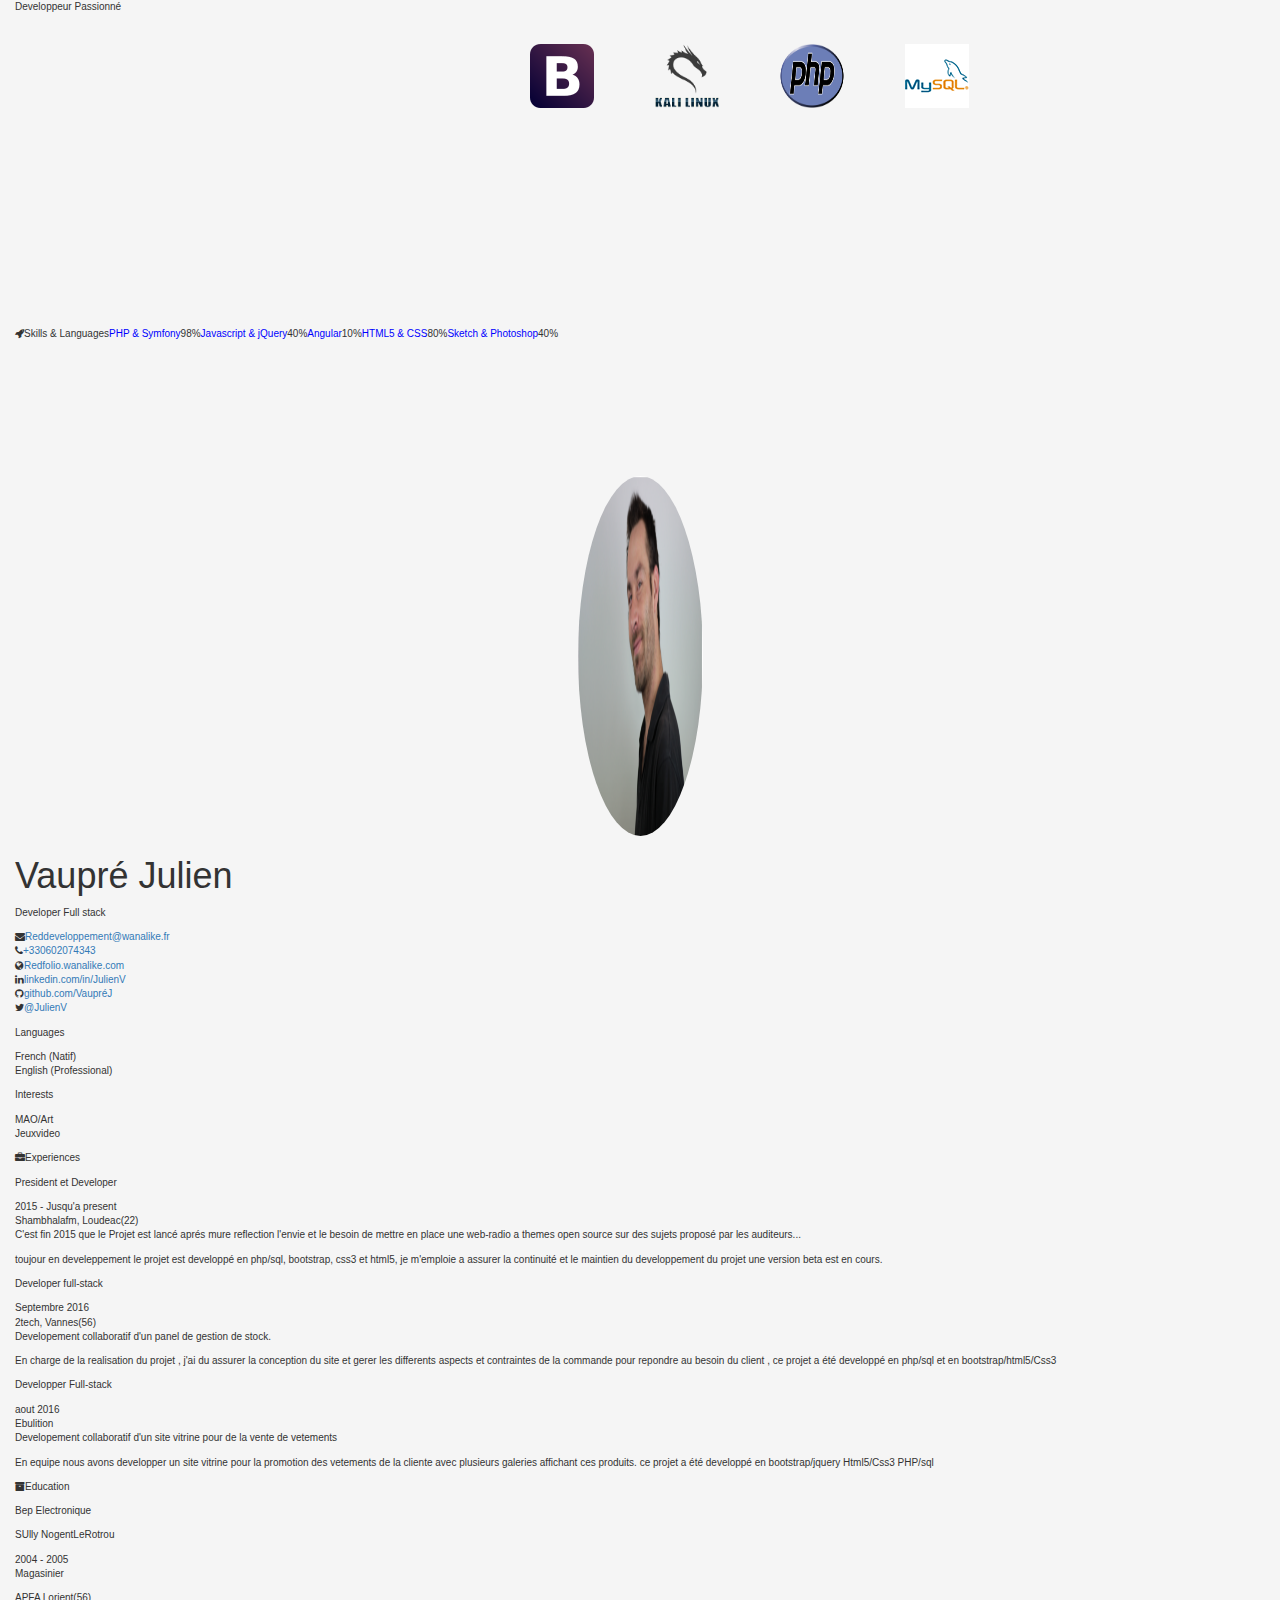
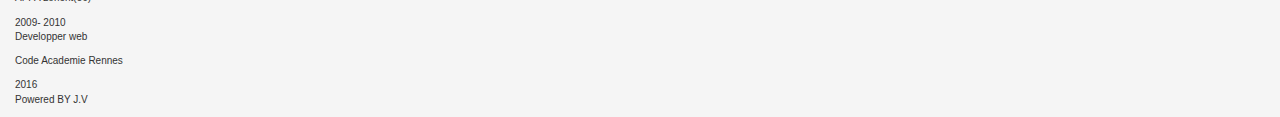
==== print.html @ dbfcdfeb "upload cv" ====
<!DOCTYPE>
<html>
<head>

    <!-- Meta -->
    <meta charset="utf-8">
    <meta name="viewport" content="width=device-width, initial-scale=1.0">
    <meta http-equiv="X-UA-Compatible" content="IE=edge">
    <meta name="viewport" content="width=device-width, initial-scale=1.0">
    <meta name="description" content="Cv Powered by J.v">
    <meta name="author" content="Julien Vaupré">    
    <title>Developper Web</title>
    <!--font-->
    <link href="https://fonts.googleapis.com/css?family=Josefin+Sans" rel="stylesheet" type="text/css">
    <link href="https://fonts.googleapis.com/css?family=Bitter" rel="stylesheet" type="text/css">
    <link href='https://fonts.googleapis.com/css?family=Lobster' rel='stylesheet' type='text/css'>
    <link href='https://fonts.googleapis.com/css?family=Faster+One' rel='stylesheet' type='text/css'> 
    <link href='https://fonts.googleapis.com/css?family=VT323' rel='stylesheet' type='text/css'>
    <link href='https://fonts.googleapis.com/css?family=Roboto:400,500,400italic,300italic,300,500italic,700,700italic,900,900italic' rel='stylesheet' type='text/css'>
    <link rel="shortcut icon" href="favicon.ico">  
    <link href='https://fonts.googleapis.com/css?family=Roboto:400,500,400italic,300italic,300,500italic,700,700italic,900,900italic' rel='stylesheet' type='text/css'>
    <!-- Global CSS -->
    <link rel="stylesheet" href="assets/plugins/bootstrap/css/bootstrap.min.css">   
    <!-- Plugins CSS -->
    <link rel="stylesheet" href="assets/plugins/font-awesome/css/font-awesome.css">
    <!-- Global CSS -->
    <link rel="stylesheet" href="css/bootstrap.min.css">
    <link rel="stylesheet" href="assets/plugins/bootstrap/css/bootstrap.min.css">   
    <link rel="shortcut icon" href="favicon.ico">  

    <!-- Theme CSS -->  
    <!--<link id="theme-style" rel="stylesheet" href="css/styles.css">-->
    <link rel="stylesheet" type="text/css" href="css/print.css">

    <script src="https://maxcdn.bootstrapcdn.com/bootstrap/4.0.0-alpha.4/js/bootstrap.min.js" integrity="sha384-VjEeINv9OSwtWFLAtmc4JCtEJXXBub00gtSnszmspDLCtC0I4z4nqz7rEFbIZLLU" crossorigin="anonymous"></script>
  
    <!-- Plugins CSS -->
    <link rel="stylesheet" href="plugins/font-awesome/css/font-awesome.css">
    


</head>

<body>
    <div class="opac">
        <div class="container-fluid">
            
            <!--contact-->
            
            
            <header class="bottom">
                
                    
                    <p class="red">Developpeur Passionné</p>
                        

                    
                    
                    <div class="xlist-group-items left">    
                    <div class="col-md-2">
                        <img src="img/Boostrap.png" class="img1" alt="boostrap" />
                    </div>

                    <div class="col-md-2">
                        <img src="img/kali.png" class="img2" alt="kali" />
                    </div>

                    <div class="col-md-2">
                        <img src="img/php.png" class="img3" alt="php" />
                    </div>

                    <div class="col-md-2">
                        <img src="img/mysql.png" class="img4" alt="mysql" />
                    </div>
                </div>  

                
                <div class="list ">
                    <p class="">
                        <i class="fa fa-rocket"></i>Skills &amp; Languages
                    </p>
                        <p class="level-title">PHP &amp; Symfony</p>
                        <p>98%</p>
                                            
                        <p class="level-title">Javascript &amp; jQuery</p>
                        <p>40%</p>
                        
                        <p class="level-title">Angular</p>
                        <p>10%</p>
                        
                        <p class="level-title">HTML5 &amp; CSS</p>
                        <p>80%</p>
                        
                        <p class="level-title">Sketch &amp; Photoshop</p>
                        <p>40%</p>
                </div>
            </header><!--//skills-section-->
                
            
                

                
            

           
            
            <div class="wrapper">
        <!--<div class="sidebar-wrapper">-->
            <div class="profile-container">
                <img class="profile" src="img/me.png" alt="" />
                <h1 class="name">Vaupré Julien</h1>
                <p class="tagline">Developer Full stack</p>
            </div><!--//profile-container-->
            
            <div class="contact-container container-block">
                <ul class="list-unstyled contact-list">
                    <li class="email"><i class="fa fa-envelope"></i><a href="mailto: yourname@email.com">Reddeveloppement@wanalike.fr</a></li>
                    <li class="phone"><i class="fa fa-phone"></i><a href="tel:0123 456 789">+330602074343</a></li>
                    <li class="website"><i class="fa fa-globe"></i><a href="http://themes.3rdwavemedia.com/website-templates/free-responsive-website-template-for-developers/" target="_blank">Redfolio.wanalike.com</a></li>
                    <li class="linkedin"><i class="fa fa-linkedin"></i><a href="#" target="_blank">linkedin.com/in/JulienV</a></li>
                    <li class="github"><i class="fa fa-github"></i><a href="#" target="_blank">github.com/VaupréJ</a></li>
                    <li class="twitter"><i class="fa fa-twitter"></i><a href="https://twitter.com/3rdwave_themes" target="_blank">@JulienV</a></li>
                </ul>
            </div><!--//contact-container-->
            
            
            <div class="languages-container container-block">
                <p class="container-block-title">Languages</p>
                <ul class="list-unstyled interests-list">
                    <li>French <span class="lang-desc">(Natif)</span></li>
                    <li>English <span class="lang-desc">(Professional)</span></li>
                    
                </ul>
            
            <!--//interests-->
                <p class="container-block-title">Interests</p>
                <ul class="list-unstyled interests-list">
                    <li>MAO/Art</li>
                    <li>Jeuxvideo</li>
                    
                </ul>
            <!--//interests-->
            
        </div><!--//sidebar-wrapper-->
            
    
        <p class=""><i class="fa fa-briefcase"></i>Experiences</p>
               <div class="item">
                    <div class="meta">
                        <div class="upper-row">
                            <p class="job-title">President et Developer</p>
                            <div class="time">2015 - Jusqu'a present</div>
                        </div><!--//upper-row-->
                        <div class="company">Shambhalafm, Loudeac(22)</div>
                    </div><!--//meta-->
                    <div class="details">
                        <p>C'est fin 2015 que le Projet est lancé aprés mure reflection l'envie et le besoin de mettre en place une web-radio a themes open source sur des sujets proposé par les auditeurs...</p>  
                        <p>toujour en develeppement le projet est developpé en php/sql, bootstrap, css3 et html5, je m'emploie a assurer la continuité et le maintien du developpement du projet une version beta est en cours. </p>
                    </div><!--//details-->
                </div><!--//item-->

                
                
                <div class="item">
                    <div class="meta">
                        <div class="upper-row">
                            <p class="job-title">Developer full-stack</p>
                            <div class="time">Septembre 2016</div>
                        </div><!--//upper-row-->
                        <div class="company">2tech, Vannes(56)</div>
                    </div><!--//meta-->
                    <div class="details">
                        <p>Developement collaboratif d'un panel de gestion de stock.</p>  
                        <p>En charge de la realisation du projet , j'ai du assurer la conception du site et gerer les differents aspects et contraintes de la commande pour repondre au besoin du client , ce projet a été developpé en php/sql et en bootstrap/html5/Css3 </p>
                    </div><!--//details-->
                </div><!--//item-->

                
                      <div class="item ">
                            <div class="meta">
                                <div class="upper-row">
                                    <p class="job-title">Developper Full-stack</p>
                                    <div class="time">aout 2016 </div>
                                </div><!--//upper-row-->
                                <div class="company">Ebulition</div>
                            </div><!--//meta-->
                            <div class="details">
                                <p>Developement collaboratif d'un site vitrine pour de la vente de vetements</p>  
                                <p>En equipe nous avons developper un site vitrine pour la promotion des vetements de la cliente avec plusieurs galeries affichant ces produits. ce projet a été developpé en bootstrap/jquery Html5/Css3 PHP/sql </p>
                            </div><!--//details-->
                        </div><!--//item-->

     
                <p class=""><i class="fa fa-archive"></i>Education</p>
                
                <div class="item">
                    <p class="degree">Bep Electronique</p>
                    <p class="meta">SUlly NogentLeRotrou</p>
                    <div class="time">2004 - 2005</div>
                </div><!--//item-->
                <div class="item">
                    <p class="degree">Magasinier</p>
                    <p class="meta">APFA Lorient(56)</p>
                    <div class="time">2009- 2010</div>
                </div><!--//item-->
                <div class="item">
                    <p class="degree">Developper web</p>
                    <p class="meta">Code Academie Rennes</p>
                    <div class="time">2016</div>
                </div><!--//item-->
            
                <!--footer-->
                        <footer class="">
                        <p class="">Powered BY J.V</p>
                        </footer>
                    </div>

                </div>
                </section>
                <!-- Javascript -->          
    <script type="text/javascript" src="assets/plugins/jquery-1.11.3.min.js"></script>
    <script type="text/javascript" src="assets/plugins/bootstrap/js/bootstrap.min.js"></script>    
    <!-- custom js -->
    <script type="text/javascript" src="assets/js/main.js"></script>
            </div>   
            </body>
            
            </html>
---- css/styles.css ----
/*   
 * Template Name: Orbit - Responsive Resume/CV Template for Developers
 * Version: 1.0
 * Author: Xiaoying Riley
 * Twitter: @3rdwave_themes
 * License: Creative Commons Attribution 3.0 License
 * Website: http://themes.3rdwavemedia.com/
*/
/* styles.css */
/* ======= Base ======= */
body {
  font-family: 'Roboto', sans-serif;
  color: #545E6C;
  background: #f5f5f5;
  font-size: 14px;
  padding: 30px;
  -webkit-font-smoothing: antialiased;
  -moz-osx-font-smoothing: grayscale;
}
h1,
h2,
h3,
h4,
h5,
h6 {
  font-weight: 700;
}
a {
  color: #2d7788;
  -webkit-transition: all 0.4s ease-in-out;
  -moz-transition: all 0.4s ease-in-out;
  -ms-transition: all 0.4s ease-in-out;
  -o-transition: all 0.4s ease-in-out;
}
a:hover {
  text-decoration: underline;
  color: #1a454f;
}
a:focus {
  text-decoration: none;
}
p {
  line-height: 1.5;
}


  




}

.wrapper {
  background: #42A8C0;
  max-width: 960px;
  margin: 0 auto;
  position: relative;
  -webkit-box-shadow: 0px 2px 4px rgba(0, 0, 0, 0.1);
  -moz-box-shadow: 0px 2px 4px rgba(0, 0, 0, 0.1);
  box-shadow: 0px 2px 4px rgba(0, 0, 0, 0.1);
}
.sidebar-wrapper {
  background: #42A8C0;
  /*position: absolute;*/
  right: 0;
  width: 155px;
  height: 100%;
  min-height: 940px;
  color: #fff;
}
.sidebar-wrapper a {
  color: #fff;
}
.sidebar-wrapper .profile-container {
  padding: 30px;
  background: rgba(0, 0, 0, 0.2);
  text-align: center;
  color: #fff;
}
.sidebar-wrapper .name {
  font-size: 32px;
  font-weight: 900;
  margin-top: 0;
  margin-bottom: 10px;
}
.sidebar-wrapper .tagline {
  color: rgba(255, 255, 255, 0.6);
  font-size: 16px;
  font-weight: 400;
  margin-top: 0;
  margin-bottom: 0;
}
.sidebar-wrapper .profile {
  margin-bottom: 15px;
}
.sidebar-wrapper .contact-list .fa {
  margin-right: 5px;
  font-size: 18px;
  vertical-align: middle;
}
.sidebar-wrapper .contact-list li {
  margin-bottom: 15px;
}
.sidebar-wrapper .contact-list li:last-child {
  margin-bottom: 0;
}
.sidebar-wrapper .contact-list .email .fa {
  font-size: 14px;
}
.sidebar-wrapper .container-block {
  padding: 30px;
}
.sidebar-wrapper .container-block-title {
  text-transform: uppercase;
  font-size: 16px;
  font-weight: 700;
  margin-top: 0;
  margin-bottom: 15px;
}
.sidebar-wrapper .degree {
  font-size: 14px;
  margin-top: 0;
  margin-bottom: 5px;
}
.sidebar-wrapper .education-container .item {
  margin-bottom: 15px;
}
.sidebar-wrapper .education-container .item:last-child {
  margin-bottom: 0;
}
.sidebar-wrapper .education-container .meta {
  color: rgba(255, 255, 255, 0.6);
  font-weight: 500;
  margin-bottom: 0px;
  margin-top: 0;
}
.sidebar-wrapper .education-container .time {
  color: rgba(255, 255, 255, 0.6);
  font-weight: 500;
  margin-bottom: 0px;
}
.sidebar-wrapper .languages-container .lang-desc {
  color: rgba(255, 255, 255, 0.6);
}
.sidebar-wrapper .languages-list {
  margin-bottom: 0;
}
.sidebar-wrapper .languages-list li {
  margin-bottom: 10px;
}
.sidebar-wrapper .languages-list li:last-child {
  margin-bottom: 0;
}
.sidebar-wrapper .interests-list {
  margin-bottom: 0;
}
.sidebar-wrapper .interests-list li {
  margin-bottom: 10px;
}
.sidebar-wrapper .interests-list li:last-child {
  margin-bottom: 0;
}
.main-wrapper {
  background: #fff;
  padding: 60px;
  padding-right: 300px;
}
.main-wrapper .section-title {
  text-transform: uppercase;
  font-size: 20px;
  font-weight: 500;
  color: #2d7788;
  position: relative;
  margin-top: 0;
  margin-bottom: 20px;
}
.main-wrapper .section-title .fa {
  width: 30px;
  height: 30px;
  margin-right: 8px;
  display: inline-block;
  color: #fff;
  -webkit-border-radius: 50%;
  -moz-border-radius: 50%;
  -ms-border-radius: 50%;
  -o-border-radius: 50%;
  border-radius: 50%;
  -moz-background-clip: padding;
  -webkit-background-clip: padding-box;
  background-clip: padding-box;
  background: #2d7788;
  text-align: center;
  padding-top: 8px;
  font-size: 16px;
  position: relative;
  top: -2px;
}
.main-wrapper .section {
  margin-bottom: 60px;
}
.main-wrapper .experiences-section .item {
  margin-bottom: 30px;
}
.main-wrapper .upper-row {
  position: relative;
  overflow: hidden;
  margin-bottom: 2px;
}
.main-wrapper .job-title {
  color: #3F4650;
  font-size: 16px;
  margin-top: 0;
  margin-bottom: 0;
  font-weight: 500;
}
.main-wrapper .time {
  position: absolute;
  right: 0;
  top: 0;
  color: #97AAC3;
}
.main-wrapper .company {
  margin-bottom: 10px;
  color: #97AAC3;
}
.main-wrapper .project-title {
  font-size: 16px;
  font-weight: 400;
  margin-top: 0;
  margin-bottom: 5px;
}
.main-wrapper .projects-section .intro {
  margin-bottom: 30px;
}
.main-wrapper .projects-section .item {
  margin-bottom: 15px;
}
.skillset .item {
  margin-bottom: 15px;
  overflow: hidden;
}
.skillset .level-title {
  font-size: 14px;
  margin-top: 0;
  margin-bottom: 12px;
}
.skillset .level-bar {
  height: 12px;
  background: #f5f5f5;
}
.skillset .level-bar-inner {
  height: 12px;
  background: #7bc2d3;
}
.footer {
  padding: 30px;
  padding-top: 60px;
}
.footer .copyright {
  line-height: 1.6;
  color: #545E6C;
  font-size: 13px;
}
.footer .fa-heart {
  color: #fb866a;
}
/* Extra small devices (phones, less than 768px) */
@media (max-width: 767px) {
  .sidebar-wrapper {
    position: static;
    width: inherit;
  }
  .main-wrapper {
    padding: 30px;
  }
  .main-wrapper .time {
    position: static;
    display: block;
    margin-top: 5px;
  }
  .main-wrapper .upper-row {
    margin-bottom: 0;
  }
}
/* Small devices (tablets, 768px and up) */
/* Medium devices (desktops, 992px and up) */
@media (min-width: 992px) {
  .skillset .level-title {
    display: inline-block;
    float: left;
    width: 30%;
    margin-bottom: 0;
  }
  .skillset .level-bar {
    display: inline-block;
    width: 70%;
    float: left;
    position: relative;
    top: 1px;
  }
}
/* Large devices (large desktops, 1200px and up) */
/* Ex-Large devices (large desktops, 1200px and up) */

.opac{
    padding : 1em;
    background: rgba(0,0,0, 0.1) !important;
}

.item{
 margin-bottom:1em;
 border: 1px solid rgba(0,0,0,0.2) ;
 padding:1em;
}
h5{
 position: absolute;
 right:2em;
}
---- css/print.css ----
*{
	margin: 0 auto;
	padding: 0 auto;
	font-size: 10px;


}


body{
	
	background-color: whitesmoke ;

}

.img1{
	height: 64px;
	width: 64px;
	margin-top: 20px;

}

.img2{
	height: 64px;
	width: 64px;
	background-color: whitesmoke;
	margin-top: 20px;
	
}

.img3{
	height: 64px;
	width: 64px;
	background-color: whitesmoke;
	margin-top: 20px;
	
}

.img4{
	height: 64px;
	width: 64px;
	background-color: whitesmoke;
	margin-top: 20px;
	
}


.photo{
	margin-top:10px;
	height: 230px;
	width: 180px;
	
}

.profile{
	display:flex;
	align-self: flex-end;
	height:40%;
	width: 10%;
	margin-top:10%;
	border-radius: 70%;
	

}

.left{
	margin-bottom:15px!important;
	padding-left: 40%;

}

.list{
	display: flex;
	margin-top: 25%;
	margin-bottom: 10%;



}

.main-wrapper .section-title .fa {
  width: 30px;
  height: 30px;
  margin-right: 8px;
  display: inline-block;
  color: #fff;
  -webkit-border-radius: 50%;
  -moz-border-radius: 50%;
  -ms-border-radius: 50%;
  -o-border-radius: 50%;
  border-radius: 50%;
  -moz-background-clip: padding;
  -webkit-background-clip: padding-box;
  background-clip: padding-box;
  background: #2d7788;
  text-align: center;
  padding-top: 8px;
  font-size: 10px;
  position: relative;
  top: -2px;
}

.level-title{
	color: blue;

}
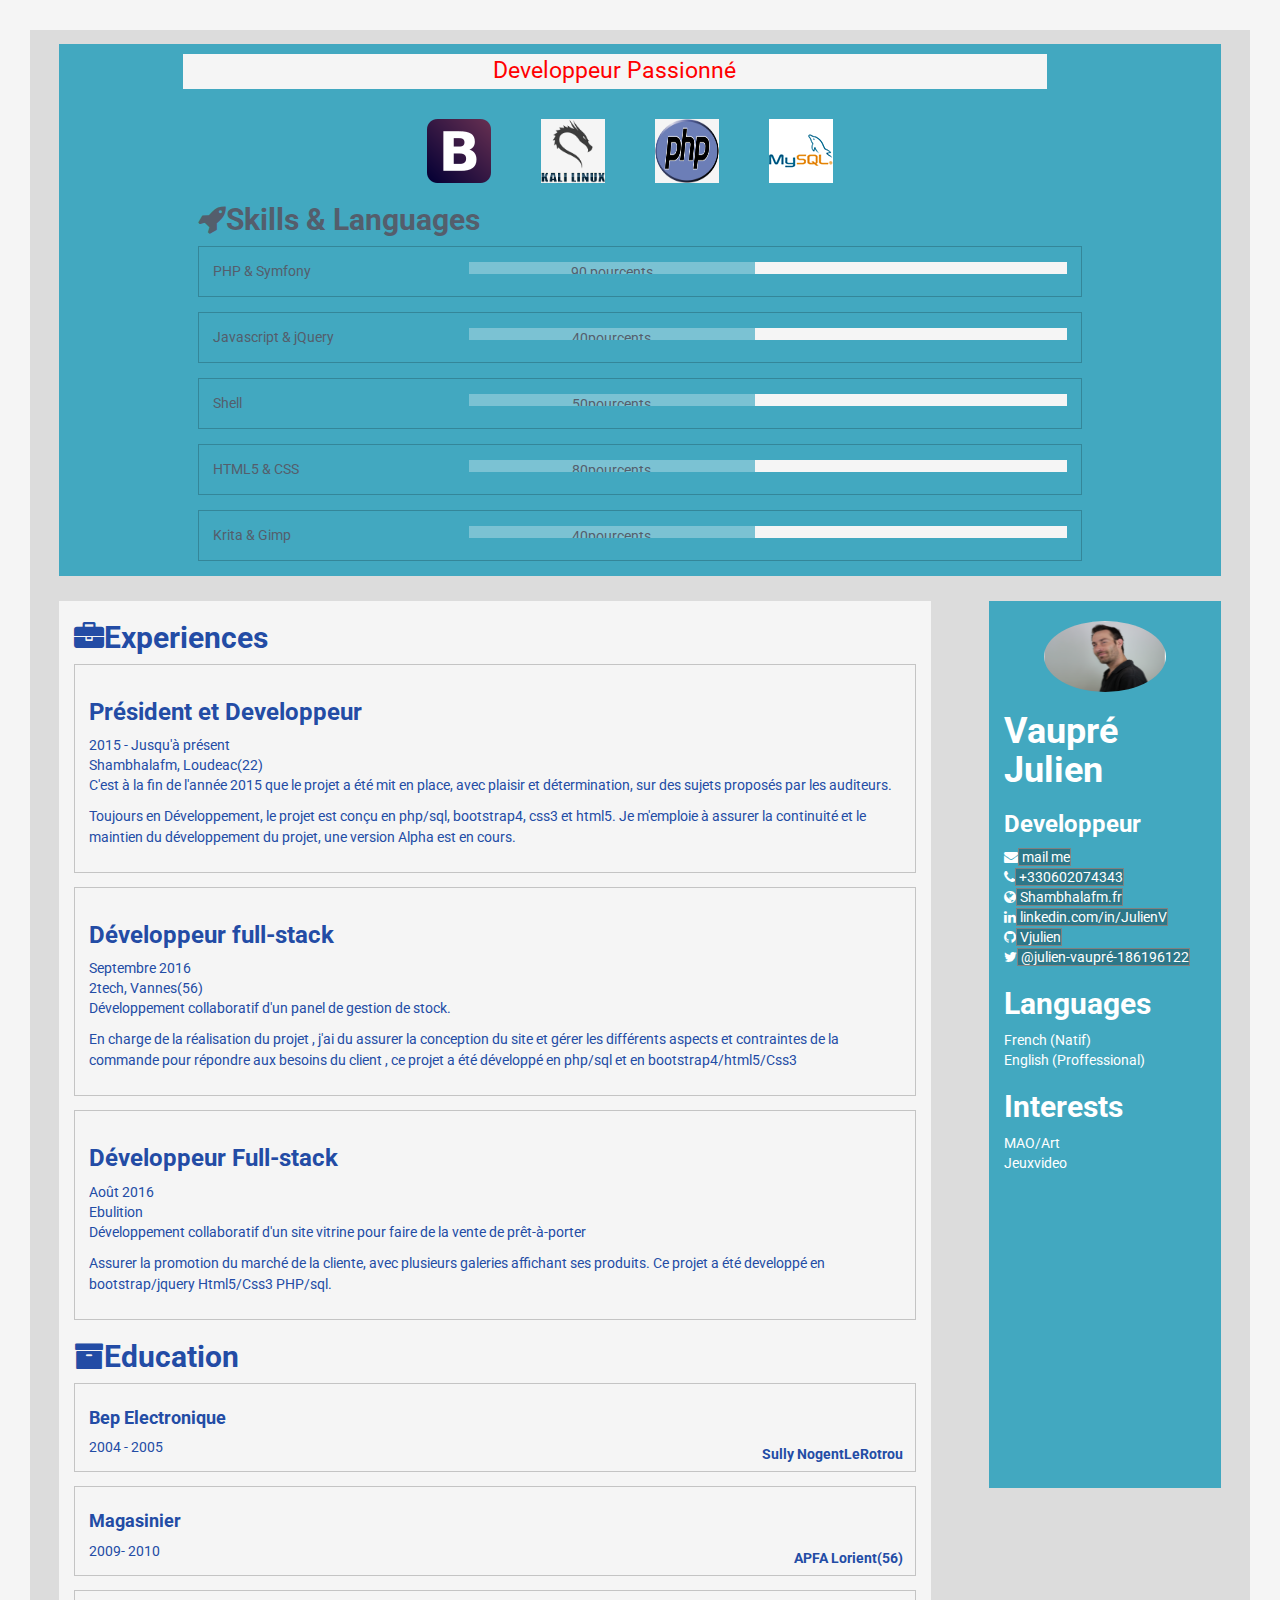
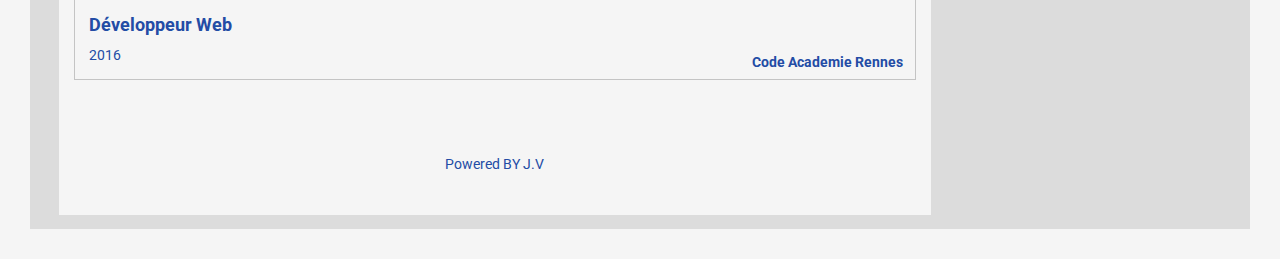
==== commit d363a789: "fix print cv version & work in progress bash version" ====
--- a/print.html
+++ b/print.html
@@ -8,9 +8,9 @@
     <meta name="viewport" content="width=device-width, initial-scale=1.0">
     <meta http-equiv="X-UA-Compatible" content="IE=edge">
     <meta name="viewport" content="width=device-width, initial-scale=1.0">
-    <meta name="description" content="Cv Powered by J.v">
-    <meta name="author" content="Julien Vaupré">    
-    <title>Developper Web</title>
+    <meta name="description" content="Cv Build by Julien & Inspired by Xiaoying Riley ">
+    <meta name="author" content="Xiaoying Riley at 3rd Wave Media">    
+    <title>Developpeur Web</title>
     <!--font-->
     <link href="https://fonts.googleapis.com/css?family=Josefin+Sans" rel="stylesheet" type="text/css">
     <link href="https://fonts.googleapis.com/css?family=Bitter" rel="stylesheet" type="text/css">
@@ -30,13 +30,13 @@
     <link rel="shortcut icon" href="favicon.ico">  
 
     <!-- Theme CSS -->  
-    <!--<link id="theme-style" rel="stylesheet" href="css/styles.css">-->
-    <link rel="stylesheet" type="text/css" href="css/print.css">
+    <link id="theme-style" rel="stylesheet" href="css/styles.css">
+    <link rel="stylesheet" type="text/css" href="css/print2.css">
 
     <script src="https://maxcdn.bootstrapcdn.com/bootstrap/4.0.0-alpha.4/js/bootstrap.min.js" integrity="sha384-VjEeINv9OSwtWFLAtmc4JCtEJXXBub00gtSnszmspDLCtC0I4z4nqz7rEFbIZLLU" crossorigin="anonymous"></script>
   
     <!-- Plugins CSS -->
-    <link rel="stylesheet" href="plugins/font-awesome/css/font-awesome.css">
+    <link rel="stylesheet" href="assets/plugins/font-awesome/css/font-awesome.css">
     
 
 
@@ -49,17 +49,17 @@
             <!--contact-->
             
             
-            <header class="bottom">
-                
-                    
+            <header class="col-lg-12 col-md-12 bottom">
+                <div class="col-lg-10 col-md-10">
+                    <div class="Titre ">
                     <p class="red">Developpeur Passionné</p>
                         
 
-                    
-                    
-                    <div class="xlist-group-items left">    
-                    <div class="col-md-2">
-                        <img src="img/Boostrap.png" class="img1" alt="boostrap" />
+                    </div>
+                    
+                    <div class="list-group-items left">    
+                    <div class="col-md-2">
+                        <img src="img/Boostrap.png" class="img1" alt="bootstrap" />
                     </div>
 
                     <div class="col-md-2">
@@ -76,25 +76,65 @@
                 </div>  
 
                 
-                <div class="list ">
-                    <p class="">
-                        <i class="fa fa-rocket"></i>Skills &amp; Languages
-                    </p>
+                <div class="col-md-12 skills-section section">
+                <h2 class="section-title"><i class="fa fa-rocket"></i>Skills &amp; Languages</h2>
+                <div class="skillset">        
+                    <div class="item">
                         <p class="level-title">PHP &amp; Symfony</p>
-                        <p>98%</p>
-                                            
+                        <div class="level-bar">
+                            <div class="level-bar-inner" data-level="50%" alt="90 pourcents">
+                            <center>
+                            <p>90 pourcents</p> 
+                            </center>
+                            </div>                                      
+                        </div><!--//level-bar-->                                 
+                    </div><!--//item-->
+                    
+                    <div class="item">
                         <p class="level-title">Javascript &amp; jQuery</p>
-                        <p>40%</p>
-                        
-                        <p class="level-title">Angular</p>
-                        <p>10%</p>
-                        
+                        <div class="level-bar">
+                            <div class="level-bar-inner" data-level="50%" alt="40pourcents">
+                            <center>
+                            <p>40pourcents</p>
+                            </center>
+                            </div>                                      
+                        </div><!--//level-bar-->                                 
+                    </div><!--//item-->
+                    
+                    <div class="item">
+                        <p class="level-title">Shell</p>
+                        <div class="level-bar">
+                            <div class="level-bar-inner" data-level="50%" alt="50pourcents">
+                            <center>
+                            <p>50pourcents</p>
+                            </center>
+                            </div>             </div><!--//level-bar-->                                 
+                    </div><!--//item-->
+                    
+                    <div class="item">
                         <p class="level-title">HTML5 &amp; CSS</p>
-                        <p>80%</p>
-                        
-                        <p class="level-title">Sketch &amp; Photoshop</p>
-                        <p>40%</p>
+                        <div class="level-bar">
+                            <div class="level-bar-inner" data-level="50%" alt="80pourcents">
+                            <center>
+                            <p>80pourcents</p>
+                            </center>
+                            </div>                                      
+                        </div><!--//level-bar-->                                 
+                    </div><!--//item-->
+                                        
+                    <div class="item">
+                        <p class="level-title">Krita &amp; Gimp</p>
+                        <div class="level-bar">
+                            <div class="level-bar-inner" data-level="50%" alt="40pourcents">
+                            <center>
+                            <p>40pourcents</p>
+                            </center>
+                            </div>                                      
+                        </div><!--//level-bar-->                                 
+                    </div><!--//item-->
+                    
                 </div>
+               </div>   
             </header><!--//skills-section-->
                 
             
@@ -103,60 +143,61 @@
                 
             
 
-           
+            <section class="container-fluid  side">
             
             <div class="wrapper">
         <!--<div class="sidebar-wrapper">-->
             <div class="profile-container">
-                <img class="profile" src="img/me.png" alt="" />
+                <img class="profile" src="img/me.png" alt="Vaupré Julien Developper" />
                 <h1 class="name">Vaupré Julien</h1>
-                <p class="tagline">Developer Full stack</p>
+                <h3 class="tagline">Developpeur</h3>
             </div><!--//profile-container-->
             
             <div class="contact-container container-block">
                 <ul class="list-unstyled contact-list">
-                    <li class="email"><i class="fa fa-envelope"></i><a href="mailto: yourname@email.com">Reddeveloppement@wanalike.fr</a></li>
-                    <li class="phone"><i class="fa fa-phone"></i><a href="tel:0123 456 789">+330602074343</a></li>
-                    <li class="website"><i class="fa fa-globe"></i><a href="http://themes.3rdwavemedia.com/website-templates/free-responsive-website-template-for-developers/" target="_blank">Redfolio.wanalike.com</a></li>
-                    <li class="linkedin"><i class="fa fa-linkedin"></i><a href="#" target="_blank">linkedin.com/in/JulienV</a></li>
-                    <li class="github"><i class="fa fa-github"></i><a href="#" target="_blank">github.com/VaupréJ</a></li>
-                    <li class="twitter"><i class="fa fa-twitter"></i><a href="https://twitter.com/3rdwave_themes" target="_blank">@JulienV</a></li>
+                    <li class="email"><i class="fa fa-envelope"></i><a href="mailto: reddeveloppement@wanalike.fr"> mail me</a></li>
+                    <li class="phone"><i class="fa fa-phone"></i><a href="tel:+330602074343"> +330602074343</a></li>
+                    <li class="website"><i class="fa fa-globe"></i><a href="http://shambhalafm.fr"> Shambhalafm.fr</a></li>
+                    <li class="linkedin"><i class="fa fa-linkedin"></i><a href="http://www.linkedin.com/in/julien-vaupré-186196122/" target="_blank"> linkedin.com/in/JulienV</a></li>
+                    <li class="github"><i class="fa fa-github"></i><a href="https://github.com/Vjulien" target="_blank"> Vjulien</a></li>
+                    <li class="twitter"><i class="fa fa-twitter"></i><a href="https://twitter.com/JVaupre" target="_blank"> @julien-vaupré-186196122</a></li>
                 </ul>
             </div><!--//contact-container-->
             
             
             <div class="languages-container container-block">
-                <p class="container-block-title">Languages</p>
+                <h2 class="container-block-title">Languages</h2>
                 <ul class="list-unstyled interests-list">
                     <li>French <span class="lang-desc">(Natif)</span></li>
-                    <li>English <span class="lang-desc">(Professional)</span></li>
+                    <li>English <span class="lang-desc">(Proffessional)</span></li>
                     
                 </ul>
             
             <!--//interests-->
-                <p class="container-block-title">Interests</p>
+                <h2 class="container-block-title">Interests</h2>
                 <ul class="list-unstyled interests-list">
                     <li>MAO/Art</li>
                     <li>Jeuxvideo</li>
-                    
                 </ul>
             <!--//interests-->
             
+            
         </div><!--//sidebar-wrapper-->
-            
-    
-        <p class=""><i class="fa fa-briefcase"></i>Experiences</p>
+            </section>
+    <section class="col-lg-9">      
+        <h2 class="section-title"><i class="fa fa-briefcase"></i>Experiences</h2>
                <div class="item">
                     <div class="meta">
                         <div class="upper-row">
-                            <p class="job-title">President et Developer</p>
-                            <div class="time">2015 - Jusqu'a present</div>
+                            <h3 class="job-title">Président et Developpeur</h3>
+                            <div class="time">2015 - Jusqu'à présent</div>
                         </div><!--//upper-row-->
                         <div class="company">Shambhalafm, Loudeac(22)</div>
                     </div><!--//meta-->
                     <div class="details">
-                        <p>C'est fin 2015 que le Projet est lancé aprés mure reflection l'envie et le besoin de mettre en place une web-radio a themes open source sur des sujets proposé par les auditeurs...</p>  
-                        <p>toujour en develeppement le projet est developpé en php/sql, bootstrap, css3 et html5, je m'emploie a assurer la continuité et le maintien du developpement du projet une version beta est en cours. </p>
+                        <p>C'est à la fin de l'année 2015 que le projet a été mit en place, avec plaisir et détermination, sur des sujets proposés par les auditeurs.</p>  
+                        <p>Toujours en Développement, le projet est conçu en php/sql, bootstrap4, css3 et html5.
+                         Je m'emploie à assurer la continuité et le maintien du développement du projet, une version Alpha est en cours. </p>
                     </div><!--//details-->
                 </div><!--//item-->
 
@@ -165,14 +206,14 @@
                 <div class="item">
                     <div class="meta">
                         <div class="upper-row">
-                            <p class="job-title">Developer full-stack</p>
+                            <h3 class="job-title">Développeur full-stack</h3>
                             <div class="time">Septembre 2016</div>
                         </div><!--//upper-row-->
                         <div class="company">2tech, Vannes(56)</div>
                     </div><!--//meta-->
                     <div class="details">
-                        <p>Developement collaboratif d'un panel de gestion de stock.</p>  
-                        <p>En charge de la realisation du projet , j'ai du assurer la conception du site et gerer les differents aspects et contraintes de la commande pour repondre au besoin du client , ce projet a été developpé en php/sql et en bootstrap/html5/Css3 </p>
+                        <p>Développement collaboratif d'un panel de gestion de stock.</p>  
+                        <p>En charge de la réalisation du projet , j'ai du assurer la conception du site et gérer les différents aspects et contraintes de la commande pour répondre aux besoins du client , ce projet a été développé en php/sql et en bootstrap4/html5/Css3 </p>
                     </div><!--//details-->
                 </div><!--//item-->
 
@@ -180,51 +221,59 @@
                       <div class="item ">
                             <div class="meta">
                                 <div class="upper-row">
-                                    <p class="job-title">Developper Full-stack</p>
-                                    <div class="time">aout 2016 </div>
+                                    <h3 class="job-title">Développeur Full-stack</h3>
+                                    <div class="time">Août 2016 </div>
                                 </div><!--//upper-row-->
                                 <div class="company">Ebulition</div>
                             </div><!--//meta-->
                             <div class="details">
-                                <p>Developement collaboratif d'un site vitrine pour de la vente de vetements</p>  
-                                <p>En equipe nous avons developper un site vitrine pour la promotion des vetements de la cliente avec plusieurs galeries affichant ces produits. ce projet a été developpé en bootstrap/jquery Html5/Css3 PHP/sql </p>
+                                <p>Développement collaboratif d'un site vitrine pour faire de la vente de prêt-à-porter</p> <p>Assurer la promotion du marché de la cliente, avec plusieurs galeries affichant ses produits. 
+                                Ce projet a été developpé en bootstrap/jquery Html5/Css3 PHP/sql. </p>
                             </div><!--//details-->
                         </div><!--//item-->
 
-     
-                <p class=""><i class="fa fa-archive"></i>Education</p>
-                
-                <div class="item">
-                    <p class="degree">Bep Electronique</p>
-                    <p class="meta">SUlly NogentLeRotrou</p>
+     <section class="section projects-section">
+                <h2 class="section-title"><i class="fa fa-archive"></i>Education</h2>
+                
+                <div class="item">
+                    <h4 class="degree">Bep Electronique</h4>
+                    <h5 class="meta">Sully NogentLeRotrou</h5>
                     <div class="time">2004 - 2005</div>
                 </div><!--//item-->
                 <div class="item">
-                    <p class="degree">Magasinier</p>
-                    <p class="meta">APFA Lorient(56)</p>
+                    <h4 class="degree">Magasinier</h4>
+                    <h5 class="meta">APFA Lorient(56)</h5>
                     <div class="time">2009- 2010</div>
                 </div><!--//item-->
                 <div class="item">
-                    <p class="degree">Developper web</p>
-                    <p class="meta">Code Academie Rennes</p>
+                    <h4 class="degree">Développeur Web</h4>
+                    <h5 class="meta">Code Academie Rennes</h5>
                     <div class="time">2016</div>
                 </div><!--//item-->
-            
-                <!--footer-->
-                        <footer class="">
-                        <p class="">Powered BY J.V</p>
+            </section><!--//section-->        
+              
+                        
+
+                        <footer class="end">
+                        <center>
+                        <p class="footer">Powered BY J.V</p>
+                        </center>
                         </footer>
-                    </div>
-
-                </div>
-                </section>
+            </section>  
+                        
+                    
+                
                 <!-- Javascript -->          
-    <script type="text/javascript" src="assets/plugins/jquery-1.11.3.min.js"></script>
-    <script type="text/javascript" src="assets/plugins/bootstrap/js/bootstrap.min.js"></script>    
+    <script type="text/javascript" src="plugins/jquery-1.11.3.min.js"></script>
+    <script type="text/javascript" src="plugins/bootstrap/js/bootstrap.min.js"></script>    
     <!-- custom js -->
-    <script type="text/javascript" src="assets/js/main.js"></script>
-            </div>   
+    <script type="text/javascript" src="js/main.js"></script>
             </body>
             
             </html>
 
+
+
+            
+                        <!--footer-->
+
--- a/css/styles.css
+++ b/css/styles.css
@@ -1,5 +1,5 @@
 /*   
- * Template Name: Orbit - Responsive Resume/CV Template for Developers
+ 
  * Version: 1.0
  * Author: Xiaoying Riley
  * Twitter: @3rdwave_themes
@@ -26,8 +26,11 @@
   font-weight: 700;
 }
 a {
-  color: #2d7788;
-  -webkit-transition: all 0.4s ease-in-out;
+  color: white;
+  border:1px solid grey;
+  text-decoration: none;
+  background-color: #2d7788;
+    -webkit-transition: all 0.4s ease-in-out;
   -moz-transition: all 0.4s ease-in-out;
   -ms-transition: all 0.4s ease-in-out;
   -o-transition: all 0.4s ease-in-out;
--- a/css/print2.css
+++ b/css/print2.css
@@ -0,0 +1,339 @@
+*{
+	margin: 0 ;
+	padding: 0 ;
+}
+
+
+header{
+	
+
+
+}
+
+
+
+div.opac{
+	background:rgba(0,0,0, 0.6);
+
+}
+
+
+
+
+
+
+
+.top{
+	display:flex;
+	justify-content: space-around;
+	float:right;
+
+
+}
+
+.red{
+	
+	display:flex;
+	justify-content: center;
+	background-color: whitesmoke; 
+	color:red!important;
+	margin-right: 50px;
+	margin-top: 10px;	
+}
+
+
+.photo{
+	margin-top:10px;
+	height: 20%;
+	width: 20%;
+	
+}
+
+
+
+.side{
+	background: #42A8C0;
+	/*margin-left: 10px;*/
+	right: 7px;
+	width: 20%!important;
+	height: 100%!important;
+	min-height: 887px;
+	color: #fff;
+	float: right;
+}
+
+.profile{
+	display:flex;
+	align-content: flex-start;
+	height:20%;
+	width: 60%;
+	margin-left: 20%;
+	margin-top:10%;
+	border-radius: 70%;
+	
+
+}
+
+.col-lg-12{
+	display:flex;
+	justify-content: space-around;
+}
+
+
+
+
+.img1{
+	height: 64px;
+	width: 64px;
+	margin-top: 20px;
+
+}
+
+.img2{
+	height: 64px;
+	width: 64px;
+	background-color: whitesmoke;
+	margin-top: 20px;
+	
+}
+
+.img3{
+	height: 64px;
+	width: 64px;
+	background-color: whitesmoke;
+	margin-top: 20px;
+	
+}
+
+.img4{
+	height: 64px;
+	width: 64px;
+	background-color: whitesmoke;
+	margin-top: 20px;
+	
+}
+
+	section{
+		margin-top: 20px;
+		background-color: whitesmoke;
+		color: #234CA5;
+	}
+
+
+
+	div.col-lg-9{
+		background-color: whitesmoke;
+
+	}
+
+
+	div.col-md-6{	
+		float:none;
+	}
+
+	div.col-md-4{
+		float: left;
+		margin: 0;
+		background-color: whitesmoke;
+		color: red;
+	}
+
+.center{
+	margin-left: 50px!important;
+
+}
+
+
+
+
+
+
+.bottom{
+
+	margin-bottom: 5px;
+	background-color: #42A8C0 ;
+
+
+}
+
+
+.sh{	
+	height: 50px;
+	width: 50px;
+}
+
+.like{	
+	height: 50px;
+	width: 50px;
+}
+
+.host{	
+	height: 50px;
+	width: 50px;
+}
+
+.Titre{
+
+font-size: 23px;	
+
+
+}
+
+
+
+
+
+
+div.col-xs-2{
+	margin-top:20px;
+	float:right;
+	margin-left:12px;
+}
+
+.list-group-item{
+	margin-bottom: 7px;
+	padding-left: 100px;
+
+}
+
+.left{
+
+	margin-left:25%!important;
+
+}
+
+.coll{
+	padding-right: 25px;
+
+
+}
+
+div.col-xs-4.col-sm-2.sidebar-offcanvas{
+	margin-top: 20px;
+
+}
+
+.down{
+	margin-top:15px;
+	margin-bottom: 15px;
+
+}
+
+.down1{
+
+	margin-bottom: 7px;
+
+}
+
+.in{
+	height: 30px;
+	width: 30px;
+	display:flex;
+	justify-content: center;
+}
+
+.twit{
+	float: left;
+	height: 30px;
+	width: 30px;
+	
+}
+
+.git{
+	float: left;
+	height: 30px;
+	width: 30px;
+	margin-left: 10px;
+}
+
+@media print{
+	a[href]:after {
+	    content: " (" attr(href) ")";
+	  }
+
+	  footer{
+	margin-top: 15px;
+	display: flex;
+	justify-content: center;
+	background-color: whitesmoke;
+	
+}
+
+section{
+	margin-top: 20px;
+	background-color: whitesmoke;
+	color: #234CA5;
+}
+
+
+
+div.col-lg-9{
+	background-color: whitesmoke;
+
+}
+
+
+div.col-md-6{	
+	float:none;
+}
+
+div.col-md-4{
+	float: left;
+	margin: 0;
+	background-color: whitesmoke;
+	color: red;
+}
+
+}
+
+footer{
+	
+	display: flex;
+	justify-content: center;
+	background-color: whitesmoke;
+	
+}
+
+p.nintendo{
+	height: 25px;
+	width: 150px;
+	display:flex;
+	justify-content: center;
+	color: blue;
+	font-family:"VT323";
+	box-shadow: -2px 1px 1px 6px ;
+	border-radius: 100px;
+	border-color: red;
+	background-color: white;
+	margin-top:50px;
+}
+
+@media all and (min-width: 600px){
+
+
+img.profile{
+        display:flex;
+        align-content: flex-start;
+        height:8%;
+        width: 60%;
+        margin-left: 20%;
+        margin-top:10%;
+        border-radius: 70%;
+
+
+}
+
+
+
+
+}
+
+
+.end{
+
+
+
+
+
+
+}